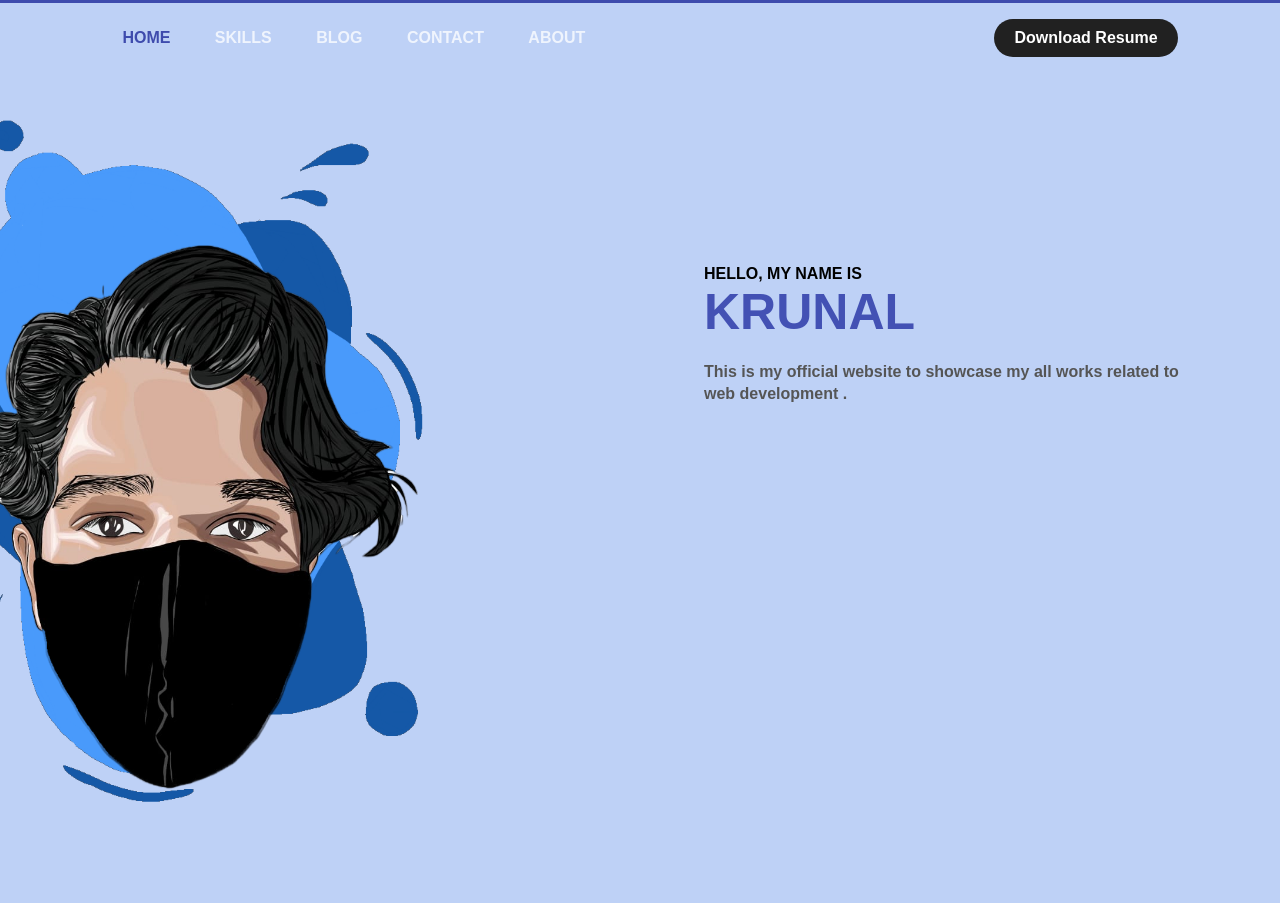
==== index.html @ 35b493ef "my first commit" ====
<!DOCTYPE html>
<html lang="en">

<head>
    <meta charset="UTF-8">
    <meta http-equiv="X-UA-Compatible" content="IE=edge">
    <meta name="viewport" content="width=device-width, initial-scale=1.0">
    <title>Krunal Website</title>
    <link rel="shortcut icon" href="favicon2.png" type="image/x-icon">
    <style>
        * {
            margin: 0;
            padding: 0;
            font-family: sans-serif;
        }

        .progress {
            background-color: rgb(62, 75, 173);
            ;
            height: 3px;
            animation: load 1s ease-in-out 1;
        }

        .bg {
            background: #bed1f6;
            height: 100vh;
        }

        .first {
            position: relative;
            width: 100%;
            /* height: 10vh; */
            background: #bed1f6;
            position: relative;

        }

        nav {
            display: flex;
            width: 84%;
            height: 20px;
            margin: auto;
            padding: 25px 0;
            align-items: center;
            justify-content: space-between;
            /* background-color: rgb(79, 126, 207); */
            border-radius: 20px;
            font-family: sans-serif;
        }

        nav ul li {
            display: inline-block;
            list-style: none;
            margin: 10px 20px;

        }

        nav ul li a {
            text-decoration: none;
            color: #eff4fd;
            font-weight: bold;

        }

        nav ul li b {
            text-decoration: none;
            color: rgb(62, 75, 173);
            font-weight: bold;

        }

        nav ul li a:hover {
            color: rgb(62, 75, 173);
        }

        nav ul li b:hover {
            color: #eff4fd;
        }

        .Resume a {
            background: #212121;
            padding: 10px 20px;
            text-decoration: none;
            font-weight: bold;
            color: white;
            display: inline-flex;
            border-radius: 20px;
            left: 20%;
        }

        .second {
            margin-left: 55%;
            margin-top: 15%;
            background: #bed1f6;

        }

        .second h1 {
            font-size: 50px;
            color: #212121;
            margin-bottom: 20px;

        }

        span {
            color: rgb(67, 81, 180);
        }

        .second p {
            color: #555;
            line-height: 22px;
        }

        .second a {
            background: #212121;
            padding: 10px 18px;
            text-decoration: none;
            font-weight: bold;
            color: #fff;
            display: inline;
            margin: 30px 0;
            border-radius: 5px;

        }

        .images {
            width: 45%;
            height: 65%;
            position: absolute;
            top: 25%;
            right: 800px;
        }

        .images img {
            height: 100%;
            position: absolute;
            left: 50%;
            bottom: 10;
            transform: translateX(-50%);
            transition: bottom 1s, left 1s;
        }

        .images .shape {
            height: 120%;
            position: absolute;
            left: 50%;
            bottom: 0;
            transform: translateX(-50%);
            transition: bottom 1s, left 1s;
        }



        .images:hover .shape {
            bottom: 40px;
            height: 120%;
        }

        .images:hover .Boy {
            left: 45%;
            height: 100%;
        }

        /* animation for progress */

        @keyframes load {
            0% {
                width: 0;
            }

            50% {
                width: 60vw;
            }

            100% {
                width: 100vw;
            }
        }
    </style>
</head>

<body>

    <div class="progress"></div>

    <div class="bg">


        <div class="first">
            <nav>

                <ul>
                    <li><b href="index.html">HOME</a></li>
                    <li><a href="skills.html">SKILLS</a></li>
                    <!-- <li><a href="project.html">PROJECT</a></li> -->
                    <li><a href="https://www.toptal.com/developers/blog/web-front-end/">BLOG</a></li>
                    <li><a href="contact.html">CONTACT</a></li>
                    <li><a href="about.html">ABOUT</a></li>
                </ul>

                <div class="Resume">
                    <a href="contact.html">Download Resume</a>
                </div>
            </nav>
        </div>


        <div class="second">
            HELLO, MY NAME IS <h1> <span>KRUNAL</span></h1>
            <p>This is my official website to showcase my
                all works related to <br> web development . </p>

        </div>


        <div class="images">
            <img src="images/shape.png" class="shape">
            <img src="images/Boy.png" class="Boy">
        </div>

        <!-- <div class="third">
    
        </div> -->

    </div>


</body>

</html>

</body>

</html>
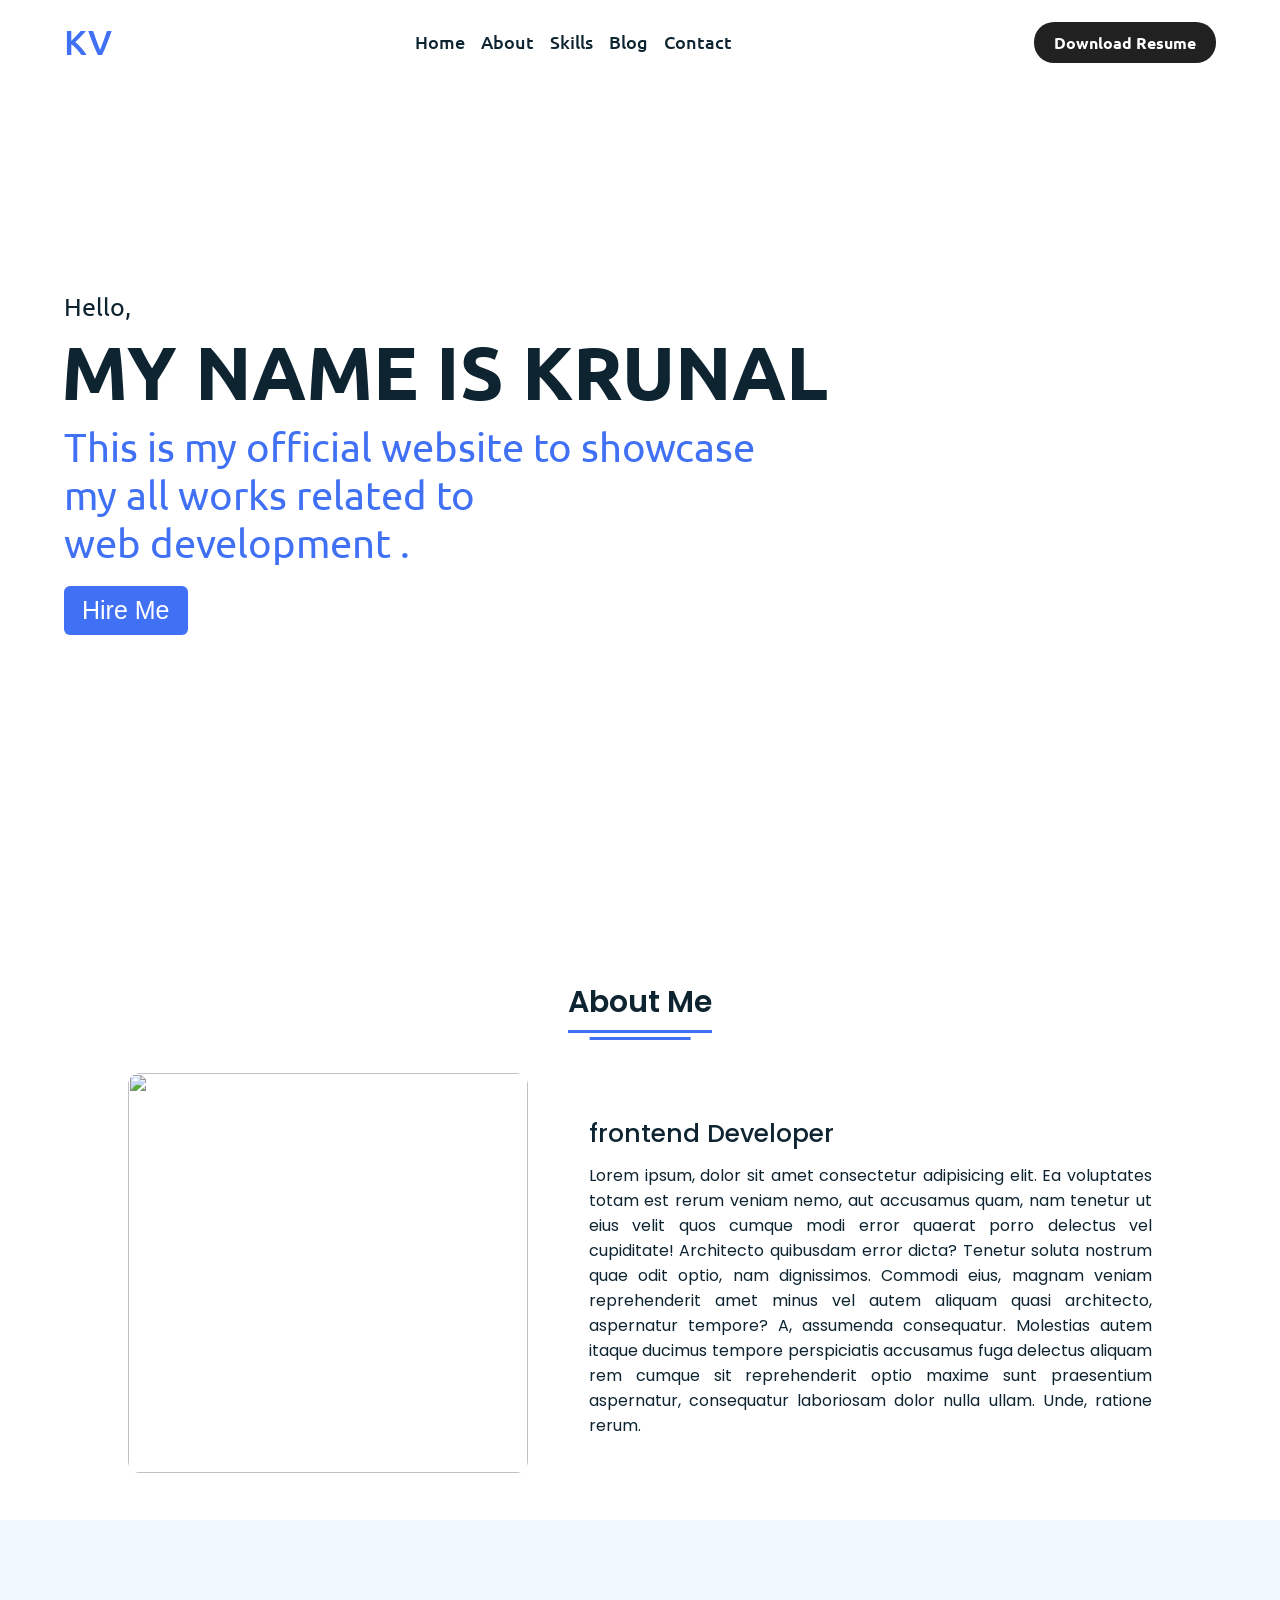
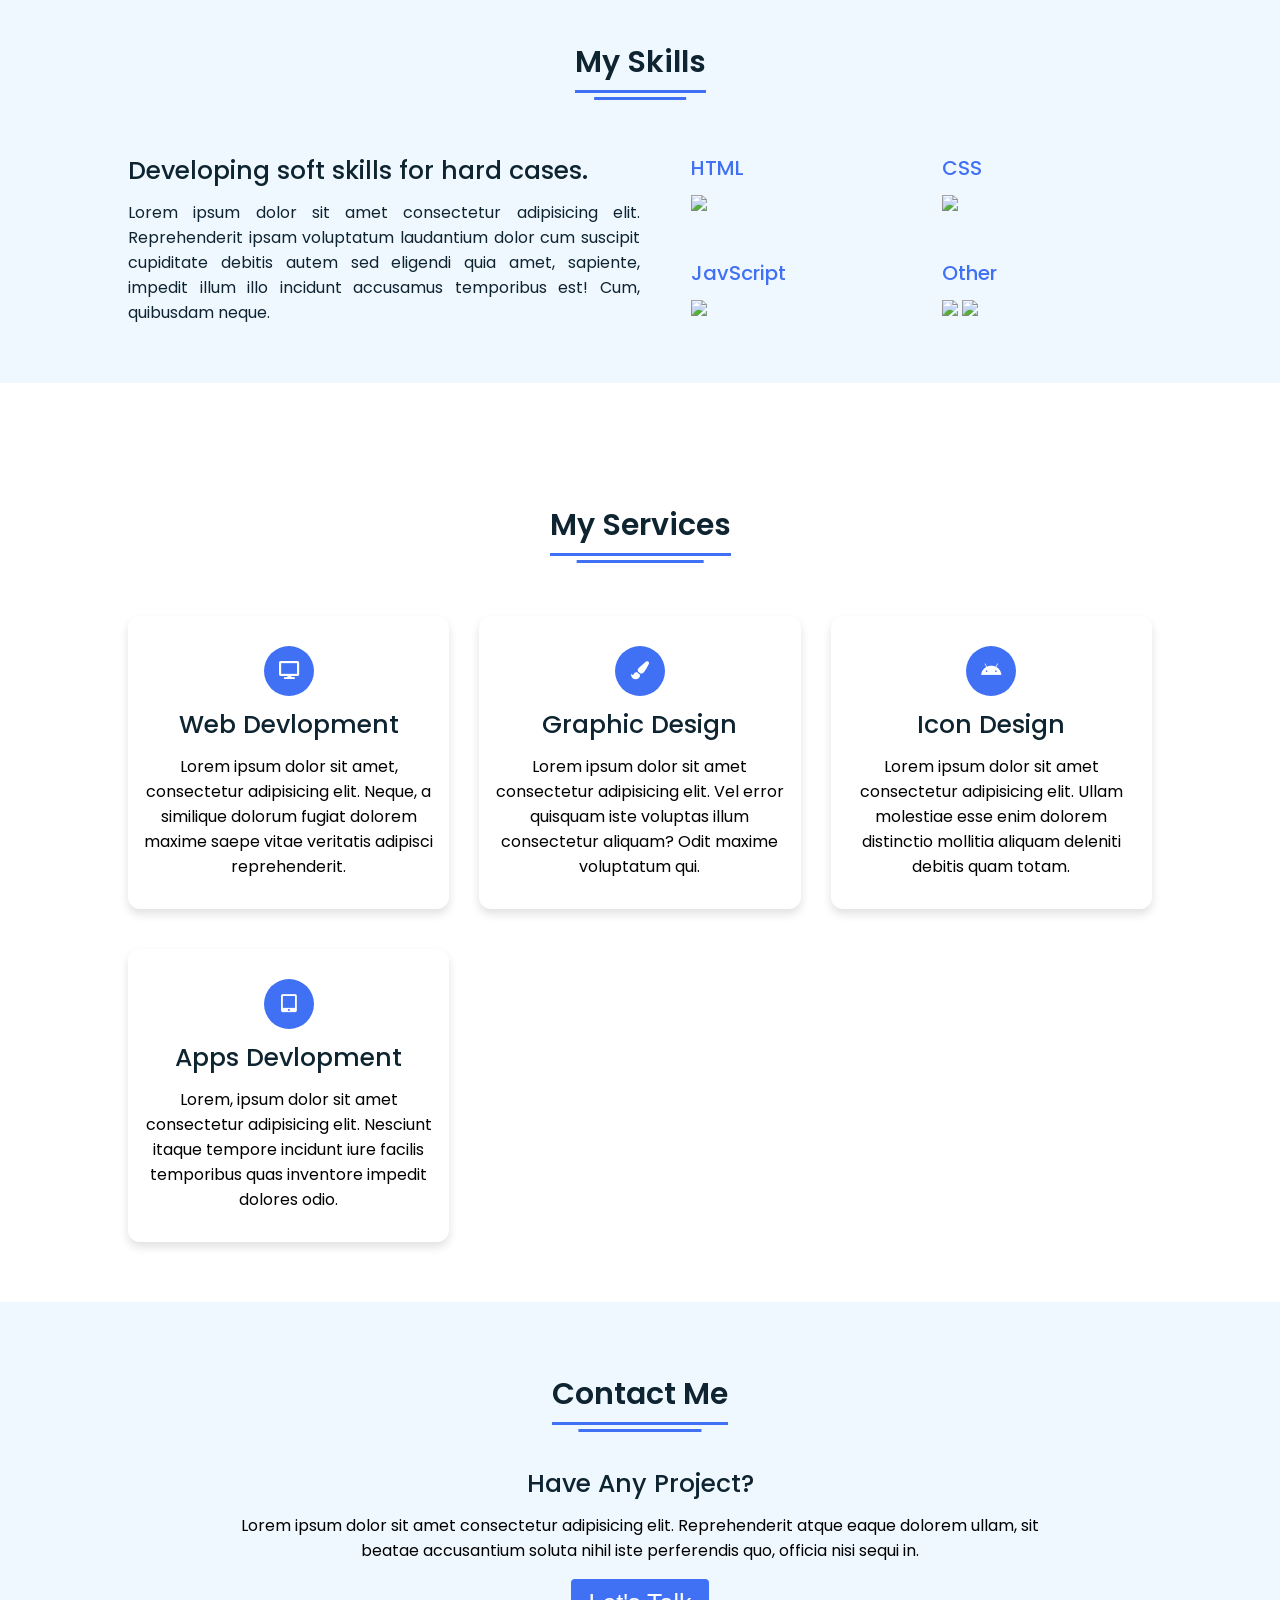
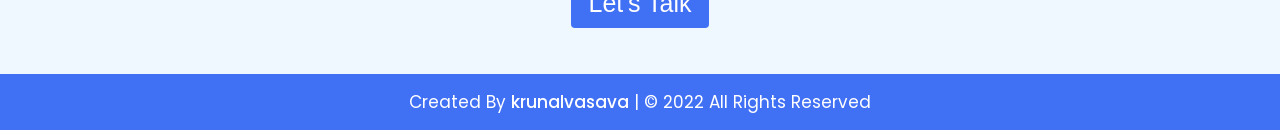
==== commit 00f9e095: "Add files via upload" ====
--- a/index.html
+++ b/index.html
@@ -1,234 +1,199 @@
-<!DOCTYPE html>
-<html lang="en">
-
-<head>
-    <meta charset="UTF-8">
-    <meta http-equiv="X-UA-Compatible" content="IE=edge">
-    <meta name="viewport" content="width=device-width, initial-scale=1.0">
-    <title>Krunal Website</title>
-    <link rel="shortcut icon" href="favicon2.png" type="image/x-icon">
-    <style>
-        * {
-            margin: 0;
-            padding: 0;
-            font-family: sans-serif;
-        }
-
-        .progress {
-            background-color: rgb(62, 75, 173);
-            ;
-            height: 3px;
-            animation: load 1s ease-in-out 1;
-        }
-
-        .bg {
-            background: #bed1f6;
-            height: 100vh;
-        }
-
-        .first {
-            position: relative;
-            width: 100%;
-            /* height: 10vh; */
-            background: #bed1f6;
-            position: relative;
-
-        }
-
-        nav {
-            display: flex;
-            width: 84%;
-            height: 20px;
-            margin: auto;
-            padding: 25px 0;
-            align-items: center;
-            justify-content: space-between;
-            /* background-color: rgb(79, 126, 207); */
-            border-radius: 20px;
-            font-family: sans-serif;
-        }
-
-        nav ul li {
-            display: inline-block;
-            list-style: none;
-            margin: 10px 20px;
-
-        }
-
-        nav ul li a {
-            text-decoration: none;
-            color: #eff4fd;
-            font-weight: bold;
-
-        }
-
-        nav ul li b {
-            text-decoration: none;
-            color: rgb(62, 75, 173);
-            font-weight: bold;
-
-        }
-
-        nav ul li a:hover {
-            color: rgb(62, 75, 173);
-        }
-
-        nav ul li b:hover {
-            color: #eff4fd;
-        }
-
-        .Resume a {
-            background: #212121;
-            padding: 10px 20px;
-            text-decoration: none;
-            font-weight: bold;
-            color: white;
-            display: inline-flex;
-            border-radius: 20px;
-            left: 20%;
-        }
-
-        .second {
-            margin-left: 55%;
-            margin-top: 15%;
-            background: #bed1f6;
-
-        }
-
-        .second h1 {
-            font-size: 50px;
-            color: #212121;
-            margin-bottom: 20px;
-
-        }
-
-        span {
-            color: rgb(67, 81, 180);
-        }
-
-        .second p {
-            color: #555;
-            line-height: 22px;
-        }
-
-        .second a {
-            background: #212121;
-            padding: 10px 18px;
-            text-decoration: none;
-            font-weight: bold;
-            color: #fff;
-            display: inline;
-            margin: 30px 0;
-            border-radius: 5px;
-
-        }
-
-        .images {
-            width: 45%;
-            height: 65%;
-            position: absolute;
-            top: 25%;
-            right: 800px;
-        }
-
-        .images img {
-            height: 100%;
-            position: absolute;
-            left: 50%;
-            bottom: 10;
-            transform: translateX(-50%);
-            transition: bottom 1s, left 1s;
-        }
-
-        .images .shape {
-            height: 120%;
-            position: absolute;
-            left: 50%;
-            bottom: 0;
-            transform: translateX(-50%);
-            transition: bottom 1s, left 1s;
-        }
-
-
-
-        .images:hover .shape {
-            bottom: 40px;
-            height: 120%;
-        }
-
-        .images:hover .Boy {
-            left: 45%;
-            height: 100%;
-        }
-
-        /* animation for progress */
-
-        @keyframes load {
-            0% {
-                width: 0;
-            }
-
-            50% {
-                width: 60vw;
-            }
-
-            100% {
-                width: 100vw;
-            }
-        }
-    </style>
-</head>
-
-<body>
-
-    <div class="progress"></div>
-
-    <div class="bg">
-
-
-        <div class="first">
-            <nav>
-
-                <ul>
-                    <li><b href="index.html">HOME</a></li>
-                    <li><a href="skills.html">SKILLS</a></li>
-                    <!-- <li><a href="project.html">PROJECT</a></li> -->
-                    <li><a href="https://www.toptal.com/developers/blog/web-front-end/">BLOG</a></li>
-                    <li><a href="contact.html">CONTACT</a></li>
-                    <li><a href="about.html">ABOUT</a></li>
-                </ul>
-
-                <div class="Resume">
-                    <a href="contact.html">Download Resume</a>
-                </div>
-            </nav>
-        </div>
-
-
-        <div class="second">
-            HELLO, MY NAME IS <h1> <span>KRUNAL</span></h1>
-            <p>This is my official website to showcase my
-                all works related to <br> web development . </p>
-
-        </div>
-
-
-        <div class="images">
-            <img src="images/shape.png" class="shape">
-            <img src="images/Boy.png" class="Boy">
-        </div>
-
-        <!-- <div class="third">
-    
-        </div> -->
-
-    </div>
-
-
-</body>
-
-</html>
-
-</body>
-
+<!DOCTYPE html>
+<!-- Designined by CodingLab | www.youtube.com/codinglabyt -->
+<html lang="en" dir="ltr">
+
+<head>
+  <meta charset="UTF-8">
+  <title> Krunal website </title>
+  <link rel="stylesheet" href="style.css">
+  <!-- Fontawesome CDN Link -->
+  <link rel="stylesheet" href="https://cdnjs.cloudflare.com/ajax/libs/font-awesome/5.15.2/css/all.min.css" />
+  <meta name="viewport" content="width=device-width, initial-scale=1.0">
+  <link rel="shortcut icon" href="favicon2.png" type="image/x-icon">
+</head>
+
+<body>
+  <!-- Move to up button -->
+  <div class="scroll-button">
+    <a href="#home"><i class="fas fa-arrow-up"></i></a>
+  </div>
+  <!-- navgaition menu -->
+  <nav>
+    <div class="navbar">
+      <div class="logo"><a href="#">KV</a></div>
+      <ul class="menu">
+        <li><a href="#home">Home</a></li>
+        <li><a href="#about">About</a></li>
+        <li><a href="#skills">Skills</a></li>
+        <li><a href="#services">Blog</a></li>
+        <li><a href="#contact">Contact</a></li>
+        <div class="cancel-btn">
+          <i class="fas fa-times"></i>
+        </div>
+      </ul>
+      <!-- <div class="media-icons">
+        <a href="#"><i class="fab fa-facebook-f"></i></a>
+        <a href="#"><i class="fab fa-twitter"></i></a>
+        <a href="#"><i class="fab fa-instagram"></i></a>
+      </div> -->
+      <!-- <div class="button">
+        <button>Download Resume</button>
+    </div> -->
+
+      <div class="Resume">
+        <a href="contact.html">Download Resume</a>
+      </div>
+      <div class="menu-btn">
+        <i class="fas fa-bars"></i>
+      </div>
+  </nav>
+
+  <!-- Home Section Start -->
+  <section class="home" id="home">
+    <div class="home-content">
+      <div class="text">
+        <div class="text-one">Hello,</div>
+        <div class="text-two">MY NAME IS KRUNAL</div>
+        <div class="text-three">This is my official website to showcase <br> my
+          all works related to <br> web development .</div>
+
+      </div>
+      <div class="button">
+        <button>Hire Me</button>
+      </div>
+    </div>
+  </section>
+
+  <!-- About Section Start -->
+  <section class="about" id="about">
+    <div class="content">
+      <div class="title"><span>About Me</span></div>
+      <div class="about-details">
+        <div class="left">
+          <img src="images/about.jpg" alt="">
+        </div>
+        <div class="right">
+          <div class="topic">frontend Developer</div>
+          <p>Lorem ipsum, dolor sit amet consectetur adipisicing elit. Ea voluptates totam est rerum veniam nemo, aut
+            accusamus quam, nam tenetur ut eius velit quos cumque modi error quaerat porro delectus vel cupiditate!
+            Architecto quibusdam error dicta? Tenetur soluta nostrum quae odit optio, nam dignissimos. Commodi eius,
+            magnam veniam reprehenderit amet minus vel autem aliquam quasi architecto, aspernatur tempore? A, assumenda
+            consequatur. Molestias autem itaque ducimus tempore perspiciatis accusamus fuga delectus aliquam rem cumque
+            sit reprehenderit optio maxime sunt praesentium aspernatur, consequatur laboriosam dolor nulla ullam. Unde,
+            ratione rerum.</p>
+          <!-- <div class="button">
+        <button>Download Resume</button> -->
+        </div>
+      </div>
+    </div>
+    </div>
+  </section>
+
+  <!-- My Skill Section Start -->
+  <!-- Section Tag and Other Div will same where we need to put same CSS -->
+  <section class="skills" id="skills">
+    <div class="content">
+      <div class="title"><span>My Skills</span></div>
+      <div class="skills-details">
+        <div class="text">
+          <div class="topic">Developing soft skills for hard cases.</div>
+          <p>Lorem ipsum dolor sit amet consectetur adipisicing elit. Reprehenderit ipsam voluptatum laudantium dolor
+            cum suscipit cupiditate debitis autem sed eligendi quia amet, sapiente, impedit illum illo incidunt
+            accusamus temporibus est! Cum, quibusdam neque.</p>
+          <!-- <div class="experience">
+            <div class="num"></div>
+            <div class="exp"><br> </div>
+          </div> -->
+        </div>
+        <div class="boxes">
+          <div class="box">
+            <div class="topic">HTML</div>
+            <img src="images/html.png" class="icons">
+          </div>
+          <div class="box">
+            <div class="topic">CSS</div>
+            <img src="images/css3.png" class="icons">
+          </div>
+          <div class="box">
+            <div class="topic">JavScript</div>
+            <img src="images/Javascript.png" class="icons">
+          </div>
+          <div class="box">
+            <div class="topic">Other</div>
+            <img src="images/Clanguage.png" class="icons">
+            <img src="images/nodejs.png" class="icons">
+
+          </div>
+        </div>
+      </div>
+    </div>
+  </section>
+
+  <!-- My Services Section Start -->
+  <section class="services" id="services">
+    <div class="content">
+      <div class="title"><span>My Services</span></div>
+      <div class="boxes">
+        <div class="box">
+          <div class="icon">
+            <i class="fas fa-desktop"></i>
+          </div>
+          <div class="topic">Web Devlopment</div>
+          <p>Lorem ipsum dolor sit amet, consectetur adipisicing elit. Neque, a similique dolorum fugiat dolorem maxime
+            saepe vitae veritatis adipisci reprehenderit.</p>
+        </div>
+
+        <div class="box">
+          <div class="icon">
+            <i class="fas fa-paint-brush"></i>
+          </div>
+          <div class="topic">Graphic Design</div>
+          <p>Lorem ipsum dolor sit amet consectetur adipisicing elit. Vel error quisquam iste voluptas illum consectetur
+            aliquam? Odit maxime voluptatum qui.</p>
+        </div>
+
+        <div class="box">
+          <div class="icon">
+            <i class="fab fa-android"></i>
+          </div>
+          <div class="topic">Icon Design</div>
+          <p>Lorem ipsum dolor sit amet consectetur adipisicing elit. Ullam molestiae esse enim dolorem distinctio mollitia aliquam deleniti debitis quam totam.</p>
+        </div>
+
+
+        <div class="box">
+          <div class="icon">
+            <i class="fas fa-tablet-alt"></i>
+          </div>
+          <div class="topic">Apps Devlopment</div>
+          <p>Lorem, ipsum dolor sit amet consectetur adipisicing elit. Nesciunt itaque tempore incidunt iure facilis temporibus quas inventore impedit dolores odio.</p>
+        </div>
+      </div>
+    </div>
+  </section>
+
+  <!-- Contact Me section Start -->
+  <section class="contact" id="contact">
+    <div class="content">
+      <div class="title"><span>Contact Me</span></div>
+      <div class="text">
+        <div class="topic">Have Any Project?</div>
+        <p>Lorem ipsum dolor sit amet consectetur adipisicing elit. Reprehenderit atque eaque dolorem ullam, sit beatae accusantium soluta nihil iste perferendis quo, officia nisi sequi in.</p>
+        <div class="button">
+          <button>Let's Talk</button>
+        </div>
+      </div>
+    </div>
+  </section>
+
+  <!-- Footer Section Start -->
+  <footer>
+    <div class="text">
+      <span>Created By <a href="#">krunalvasava</a> | &#169; 2022 All Rights Reserved</span>
+    </div>
+  </footer>
+
+  <script src="script.js"></script>
+</body>
+
 </html>
--- a/style.css
+++ b/style.css
@@ -0,0 +1,527 @@
+/* Google Font CDN Link */
+@import url('https://fonts.googleapis.com/css2?family=Poppins:wght@400;500;600;700&family=Ubuntu:wght@400;500;700&display=swap');
+*{
+  margin: 0;
+  padding: 0;
+  box-sizing: border-box;
+  text-decoration: none;
+  scroll-behavior: smooth;
+}
+
+/* Custom Scroll Bar CSS */
+::-webkit-scrollbar {
+    width: 10px;
+}
+::-webkit-scrollbar-track {
+    background: #f1f1f1;
+}
+::-webkit-scrollbar-thumb {
+    background: #6e93f7;
+    border-radius: 12px;
+    transition: all 0.3s ease;
+}
+
+::-webkit-scrollbar-thumb:hover {
+    background: #4070f4;
+}
+/* navbar styling */
+nav{
+  position: fixed;
+  width: 100%;
+  padding: 20px 0;
+  z-index: 998;
+  transition: all 0.3s ease;
+  font-family: 'Ubuntu', sans-serif;
+}
+nav.sticky{
+  background: #4070f4;
+  padding: 13px 0;
+}
+nav .navbar{
+  width: 90%;
+  display: flex;
+  justify-content: space-between;
+  align-items: center;
+  margin: auto;
+}
+nav .navbar .logo a{
+  font-weight: 500;
+  font-size: 35px;
+  color: #4070f4;
+}
+nav.sticky .navbar .logo a{
+  color: #fff;
+}
+nav .navbar .menu{
+  display: flex;
+  position: relative;
+}
+nav .navbar .menu li{
+  list-style: none;
+  margin: 0 8px;
+}
+.navbar .menu a{
+  font-size: 18px;
+  font-weight: 500;
+  color: #0E2431;
+  padding: 6px 0;
+  transition: all 0.4s ease;
+}
+.navbar .menu a:hover{
+  color: #4070f4;
+}
+nav.sticky .menu a{
+  color: #FFF;
+}
+nav.sticky .menu a:hover{
+  color: #0E2431;
+}
+.navbar .media-icons a{
+  color: #4070f4;
+  font-size: 18px;
+  margin: 0 6px;
+}
+nav.sticky .media-icons a{
+  color: #FFF;
+}
+
+/* Side Navigation Menu Button CSS */
+nav .menu-btn,
+.navbar .menu .cancel-btn{
+  position: absolute;
+  color: #FFF;
+  right: 30px;
+  top: 20px;
+  font-size: 20px;
+  cursor: pointer;
+  transition: all 0.3s ease;
+  display: none;
+}
+nav .menu-btn{
+  color: #4070f4;
+}
+nav.sticky .menu-btn{
+  color: #FFF;
+}
+.navbar .menu .menu-btn{
+  color: #fff;
+}
+
+.Resume a {
+  background: #212121;
+  padding: 10px 20px;
+  text-decoration: none;
+  font-weight: bold;
+  color: white;
+  display: inline-flex;
+  border-radius: 20px;
+  left: 20%;
+}
+
+/* home section styling */
+.home{
+  height: 100vh;
+  width: 100%;
+  background: url("images/background.png") no-repeat;
+  background-size: cover;
+  background-position: center;
+  background-attachment: fixed;
+  font-family: 'Ubuntu', sans-serif;
+}
+.home .home-content{
+  width: 90%;
+  height: 100%;
+  margin: auto;
+  display: flex;
+  flex-direction: column;
+  justify-content: center;
+}
+.home .text-one{
+  font-size: 25px;
+  color: #0E2431;
+}
+.home .text-two{
+  color: #0E2431;
+  font-size: 75px;
+  font-weight: 600;
+  margin-left: -3px;
+}
+.home .text-three{
+  font-size: 40px;
+  margin: 5px 0;
+  color: #4070f4;
+}
+.home .text-four{
+  font-size: 23px;
+  margin: 5px 0;
+  color: #0E2431;
+}
+.home .button{
+  margin: 14px 0;
+}
+.home .button button{
+  outline: none;
+  padding: 8px 16px;
+  border-radius: 6px;
+  font-size: 25px;
+  font-weight: 400;
+  background: #4070f4;
+  color: #fff;
+  cursor: pointer;
+  border: 2px solid transparent;
+  transition: all 0.4s ease;
+}
+.home .button button:hover{
+  border-color: #4070f4;
+  background-color: #fff;
+  color: #4070f4;
+}
+
+/* About Section Styling */
+/* Those Elements Where We Have Apply Same CSS,
+ I'm Selecting Directly 'Section Tag' and 'Class'  */
+section{
+  padding-top: 40px;
+ 
+}
+section .content{
+  width: 80%;
+  margin: 40px auto;
+  font-family: 'Poppins', sans-serif;
+}
+.about .about-details{
+  display: flex;
+  justify-content: space-between;
+  align-items: center;
+}
+section .title{
+  display: flex;
+  justify-content: center;
+  margin-bottom: 40px;
+}
+section .title span{
+  color: #0E2431;
+  font-size: 30px;
+  font-weight: 600;
+  position: relative;
+  padding-bottom: 8px;
+}
+section .title span::before,
+section .title span::after{
+  content: '';
+  position: absolute;
+  height: 3px;
+  width: 100%;
+  background: #4070f4;
+  left: 0;
+  bottom: 0;
+}
+section .title span::after{
+  bottom: -7px;
+  width: 70%;
+  left: 50%;
+  transform: translateX(-50%);
+}
+.about .about-details .left{
+  width: 45%;
+}
+.about .left img{
+  height: 400px;
+  width: 400px;
+  object-fit: cover;
+  border-radius: 12px;
+}
+.about-details .right{
+  width: 55%;
+}
+section  .topic{
+  color: #0E2431;
+  font-size: 25px;
+  font-weight: 500;
+  margin-bottom: 10px;
+}
+.about-details .right p{
+  text-align: justify;
+  color: #0E2431;
+}
+section .button{
+  margin: 16px 0;
+}
+section .button button{
+  outline: none;
+  padding: 8px 16px;
+  border-radius: 4px;
+  font-size: 25px;
+  font-weight: 400;
+  background: #4070f4;
+  color: #fff;
+  border: 2px solid transparent;
+  cursor: pointer;
+  transition: all 0.4s ease;
+}
+section .button button:hover{
+  border-color: #4070f4;
+  background-color: #fff;
+  color: #4070f4;
+}
+
+ /* My Skills CSS */
+ .skills{
+   background: #F0F8FF;
+ }
+ .skills .content{
+   padding: 40px 0;
+ }
+ .skills .skills-details{
+   display: flex;
+   justify-content: space-between;
+   align-items: center;
+ }
+ .skills-details .text{
+   width: 50%;
+ }
+ .skills-details p{
+   color: #0E2431;
+   text-align: justify;
+ }
+.skills .skills-details .experience{
+  display: flex;
+  align-items: center;
+  margin: 0 10px;
+}
+.skills-details .experience .num{
+  color: #0E2431;
+  font-size: 80px;
+}
+.skills-details .experience .exp{
+  color: #0E2431;
+  margin-left: 20px;
+  font-size: 18px;
+  font-weight: 500;
+  margin: 0 6px;
+}
+.skills-details .boxes{
+  width: 45%;
+  display: flex;
+  flex-wrap: wrap;
+  justify-content: space-between;
+}
+.skills-details .box{
+  width: calc(100% / 2 - 20px);
+  margin: 20px 0;
+}
+.skills-details .boxes .topic{
+  font-size: 20px;
+  color: #4070f4;
+}
+.skills-details .boxes .per{
+  font-size: 60px;
+  color: #4070f4;
+}
+.icons{
+  height: 50px;
+  background-color: #F0F8FF;
+}
+ 
+
+/* My Services CSS */
+.services .boxes{
+  display: flex;
+  flex-wrap: wrap;
+  justify-content: space-between;
+}
+.services .boxes .box{
+  margin: 20px 0;
+  width: calc(100% / 3 - 20px);
+  text-align: center;
+  border-radius: 12px;
+  padding: 30px 10px;
+  box-shadow: 0 5px 10px rgba(0, 0, 0, 0.12);
+  cursor: default;
+  transition: all 0.4s ease;
+}
+.services .boxes .box:hover{
+  background:#4070f4 ;
+  color: rosybrown ;
+}
+.services .boxes .box .icon{
+  height: 50px;
+  width: 50px;
+  background: #4070f4;
+  border-radius: 50%;
+  text-align: center;
+  line-height: 50px;
+  font-size: 18px;
+  color: #fff; ;
+  margin: 0 auto 10px auto;
+  transition: all 0.4s ease;
+}
+.boxes .box:hover .icon{
+  background-color: #fff;
+  color: #4070f4;
+}
+.services .boxes .box:hover .topic,
+.services .boxes .box:hover p{
+  color: #0E2431;
+  transition: all 0.4s ease;
+}
+.services .boxes .box:hover .topic,
+.services .boxes .box:hover p{
+  color: #fff;
+}
+/* Contact Me CSS */
+.contact{
+  background: #F0F8FF;
+}
+.contact .content{
+  margin: 0 auto;
+  padding: 30px 0;
+}
+.contact .text{
+  width: 80%;
+  text-align: center;
+  margin: auto;
+}
+
+/* Footer CSS */
+footer{
+  background: #4070f4;
+  padding: 15px 0;
+  text-align: center;
+  font-family: 'Poppins', sans-serif;
+}
+footer .text span{
+  font-size: 17px;
+  font-weight: 400;
+  color: #fff;
+}
+footer .text span a{
+  font-weight: 500;
+  color: #FFF;
+}
+footer .text span a:hover{
+  text-decoration: underline;
+}
+/* Scroll TO Top Button CSS */
+.scroll-button a{
+  position: fixed;
+  bottom: 20px;
+  right: 20px;
+  color: #fff;
+  background: #4070f4;
+  padding: 7px 12px;;
+  font-size: 18px;
+  border-radius: 6px;
+  box-shadow: rgba(0, 0, 0, 0.15);
+  display: none;
+}
+
+/* Responsive Media Query */
+@media (max-width: 1190px) {
+  section .content{
+    width: 85%;
+  }
+}
+@media (max-width: 1000px) {
+  .about .about-details{
+    justify-content: center;
+    flex-direction: column;
+  }
+  .about .about-details .left{
+    display: flex;
+    justify-content: center;
+    width: 100%;
+  }
+  .about-details .right{
+    width: 90%;
+    margin: 40px 0;
+  }
+  .services .boxes .box{
+    margin: 20px 0;
+    width: calc(100% / 2 - 20px);
+  }
+}
+@media (max-width: 900px) {
+  .about .left img{
+    height: 350px;
+    width: 350px;
+  }
+}
+
+@media (max-width: 750px) {
+  nav .navbar{
+    width: 90%;
+  }
+  nav .navbar .menu{
+    position: fixed;
+    left: -100%;
+    top: 0;
+    background: #0E2431;
+    height: 100vh;
+    max-width: 400px;
+    width: 100%;
+    padding-top: 60px;
+    flex-direction: column;
+    align-items: center;
+    transition: all 0.5s ease;
+  }
+  .navbar.active .menu{
+    left: 0;
+  }
+  nav .navbar .menu a{
+    font-size: 23px;
+    display: block;
+    color: #fff;
+    margin: 10px 0;
+  }
+  nav.sticky .menu a:hover{
+    color: #4070f4;
+  }
+  nav .navbar .media-icons{
+    display: none;
+  }
+  nav .menu-btn,
+  .navbar .menu .cancel-btn{
+    display: block;
+  }
+  .home .text-two{
+    font-size: 65px;
+  }
+  .home .text-three{
+    font-size: 35px;
+  }
+  .skills .skills-details{
+    align-items: center;
+    justify-content: center;
+    flex-direction: column;
+  }
+  .skills-details .text{
+    width: 100%;
+    margin-bottom: 50px;
+  }
+  .skills-details .boxes{
+    justify-content: center;
+    align-items: center;
+    width: 100%;
+  }
+  .services .boxes .box{
+    margin: 20px 0;
+    width: 100%;
+  }
+  .contact .text{
+    width: 100%;
+}
+}
+
+@media (max-width: 500px){
+  .home .text-two{
+    font-size: 55px;
+  }
+  .home .text-three{
+    font-size: 33px;
+  }
+  .skills-details .boxes .per{
+    font-size: 50px;
+    color: #4070f4;
+  }
+}
